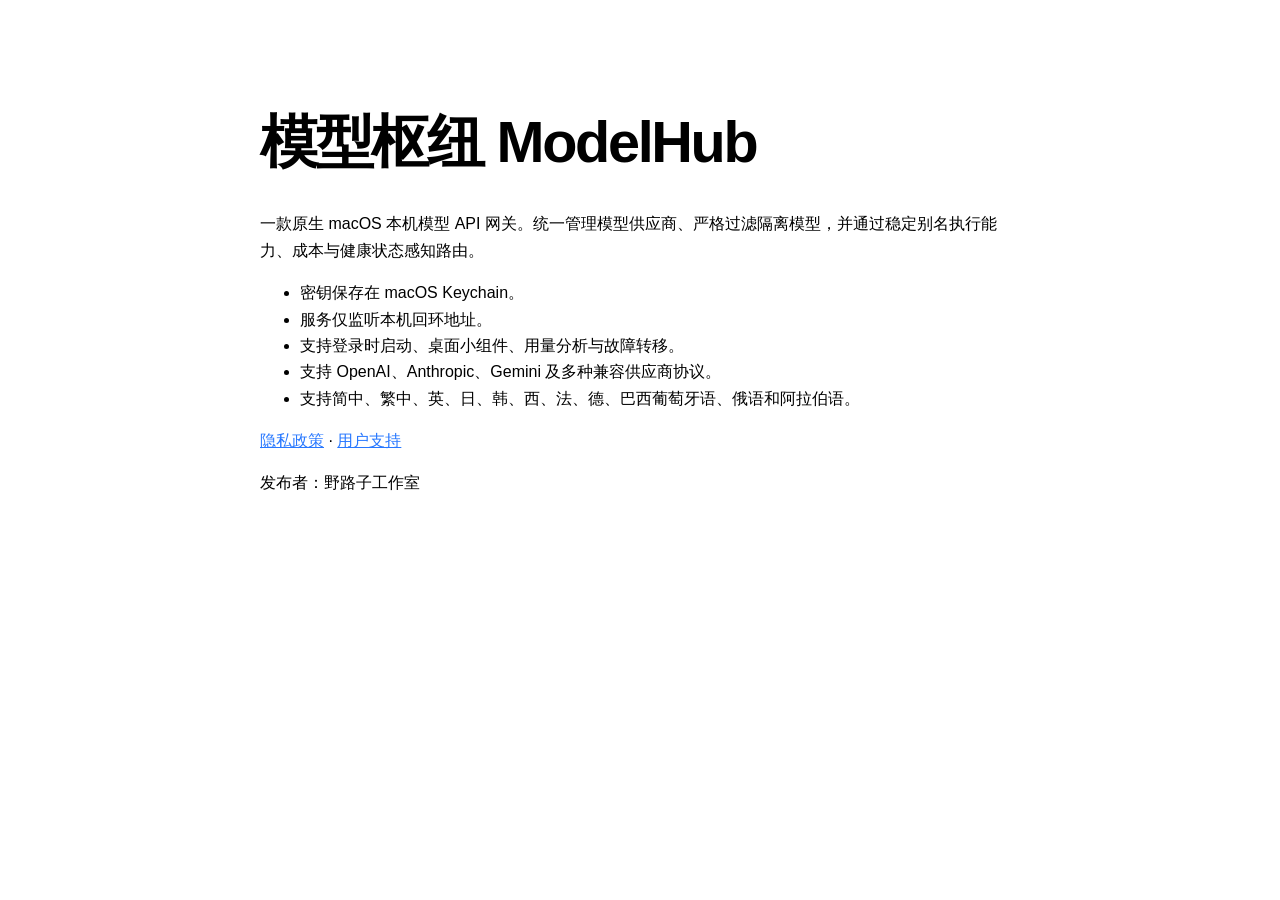
==== release/apple/modelhub/index.html @ 3471946b "feat: publish ModelHub 1.9 multilingual source Creates a clean Apache-2.0 public baseline with 11-la" ====
<!doctype html>
<html lang="zh-CN">
<head>
  <meta charset="utf-8">
  <meta name="viewport" content="width=device-width, initial-scale=1">
  <title>模型枢纽 ModelHub</title>
  <meta name="description" content="在 Mac 上统一管理模型供应商、可用模型与本机路由。">
  <link rel="stylesheet" href="style.css">
</head>
<body>
  <main>
    <h1>模型枢纽 ModelHub</h1>
    <p>一款原生 macOS 本机模型 API 网关。统一管理模型供应商、严格过滤隔离模型，并通过稳定别名执行能力、成本与健康状态感知路由。</p>
    <ul>
      <li>密钥保存在 macOS Keychain。</li>
      <li>服务仅监听本机回环地址。</li>
      <li>支持登录时启动、桌面小组件、用量分析与故障转移。</li>
      <li>支持 OpenAI、Anthropic、Gemini 及多种兼容供应商协议。</li>
      <li>支持简中、繁中、英、日、韩、西、法、德、巴西葡萄牙语、俄语和阿拉伯语。</li>
    </ul>
    <p><a href="privacy.html">隐私政策</a> · <a href="support.html">用户支持</a></p>
    <p>发布者：野路子工作室</p>
  </main>
</body>
</html>
---- release/apple/modelhub/style.css ----
:root {
  color-scheme: light dark;
  font-family: -apple-system, BlinkMacSystemFont, "SF Pro Text", "PingFang SC", sans-serif;
  line-height: 1.65;
  background: Canvas;
  color: CanvasText;
}

body {
  margin: 0;
}

main {
  width: min(760px, calc(100% - 40px));
  margin: 0 auto;
  padding: 72px 0 96px;
}

h1 {
  font-size: clamp(2rem, 7vw, 3.6rem);
  line-height: 1.08;
  letter-spacing: -0.04em;
}

h2 {
  margin-top: 2.2rem;
}

a {
  color: #2878ff;
}

code {
  padding: 0.12em 0.35em;
  border-radius: 0.35em;
  background: color-mix(in srgb, CanvasText 8%, Canvas);
}
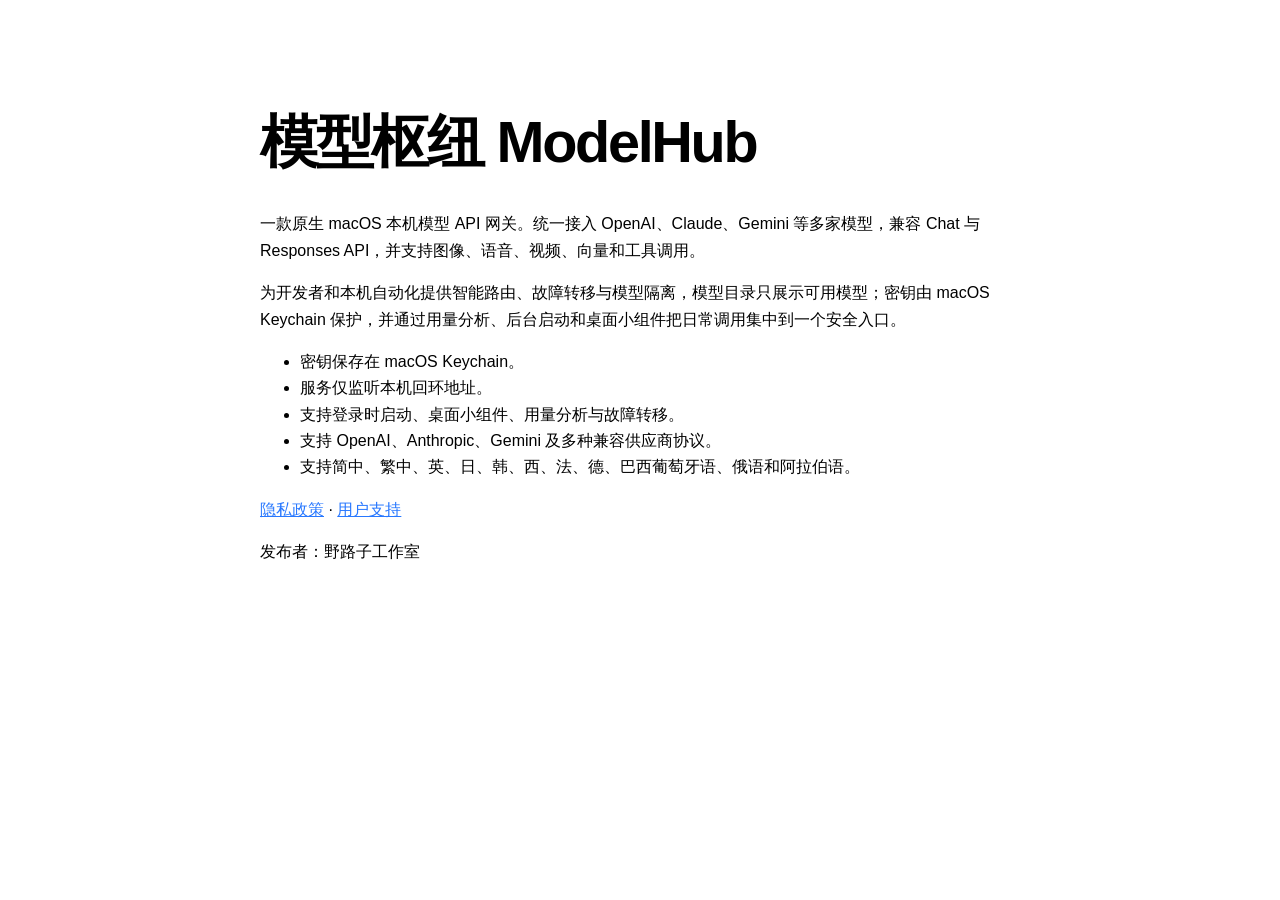
==== commit d0e94d4f: "docs: enrich App Store promotional copy" ====
--- a/release/apple/modelhub/index.html
+++ b/release/apple/modelhub/index.html
@@ -4,13 +4,14 @@
   <meta charset="utf-8">
   <meta name="viewport" content="width=device-width, initial-scale=1">
   <title>模型枢纽 ModelHub</title>
-  <meta name="description" content="在 Mac 上统一管理模型供应商、可用模型与本机路由。">
+  <meta name="description" content="在 Mac 上统一接入多家模型，提供统一 API、媒体能力、智能路由、模型隔离、本机密钥保护、用量分析、后台启动和桌面小组件。">
   <link rel="stylesheet" href="style.css">
 </head>
 <body>
   <main>
     <h1>模型枢纽 ModelHub</h1>
-    <p>一款原生 macOS 本机模型 API 网关。统一管理模型供应商、严格过滤隔离模型，并通过稳定别名执行能力、成本与健康状态感知路由。</p>
+    <p>一款原生 macOS 本机模型 API 网关。统一接入 OpenAI、Claude、Gemini 等多家模型，兼容 Chat 与 Responses API，并支持图像、语音、视频、向量和工具调用。</p>
+    <p>为开发者和本机自动化提供智能路由、故障转移与模型隔离，模型目录只展示可用模型；密钥由 macOS Keychain 保护，并通过用量分析、后台启动和桌面小组件把日常调用集中到一个安全入口。</p>
     <ul>
       <li>密钥保存在 macOS Keychain。</li>
       <li>服务仅监听本机回环地址。</li>
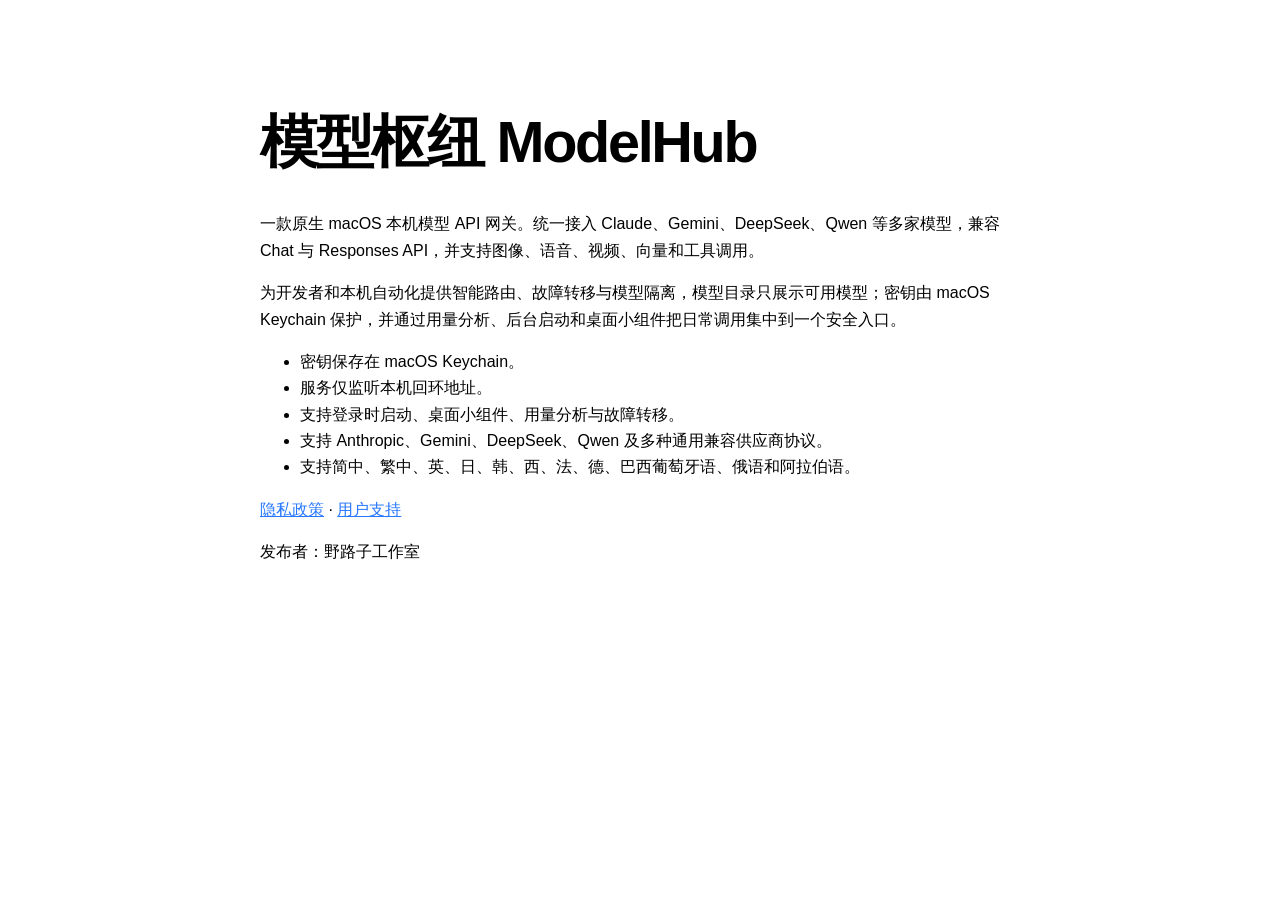
==== commit 99afcbdc: "feat: remove direct provider integrations and ship build 23" ====
--- a/release/apple/modelhub/index.html
+++ b/release/apple/modelhub/index.html
@@ -10,13 +10,13 @@
 <body>
   <main>
     <h1>模型枢纽 ModelHub</h1>
-    <p>一款原生 macOS 本机模型 API 网关。统一接入 OpenAI、Claude、Gemini 等多家模型，兼容 Chat 与 Responses API，并支持图像、语音、视频、向量和工具调用。</p>
+    <p>一款原生 macOS 本机模型 API 网关。统一接入 Claude、Gemini、DeepSeek、Qwen 等多家模型，兼容 Chat 与 Responses API，并支持图像、语音、视频、向量和工具调用。</p>
     <p>为开发者和本机自动化提供智能路由、故障转移与模型隔离，模型目录只展示可用模型；密钥由 macOS Keychain 保护，并通过用量分析、后台启动和桌面小组件把日常调用集中到一个安全入口。</p>
     <ul>
       <li>密钥保存在 macOS Keychain。</li>
       <li>服务仅监听本机回环地址。</li>
       <li>支持登录时启动、桌面小组件、用量分析与故障转移。</li>
-      <li>支持 OpenAI、Anthropic、Gemini 及多种兼容供应商协议。</li>
+      <li>支持 Anthropic、Gemini、DeepSeek、Qwen 及多种通用兼容供应商协议。</li>
       <li>支持简中、繁中、英、日、韩、西、法、德、巴西葡萄牙语、俄语和阿拉伯语。</li>
     </ul>
     <p><a href="privacy.html">隐私政策</a> · <a href="support.html">用户支持</a></p>
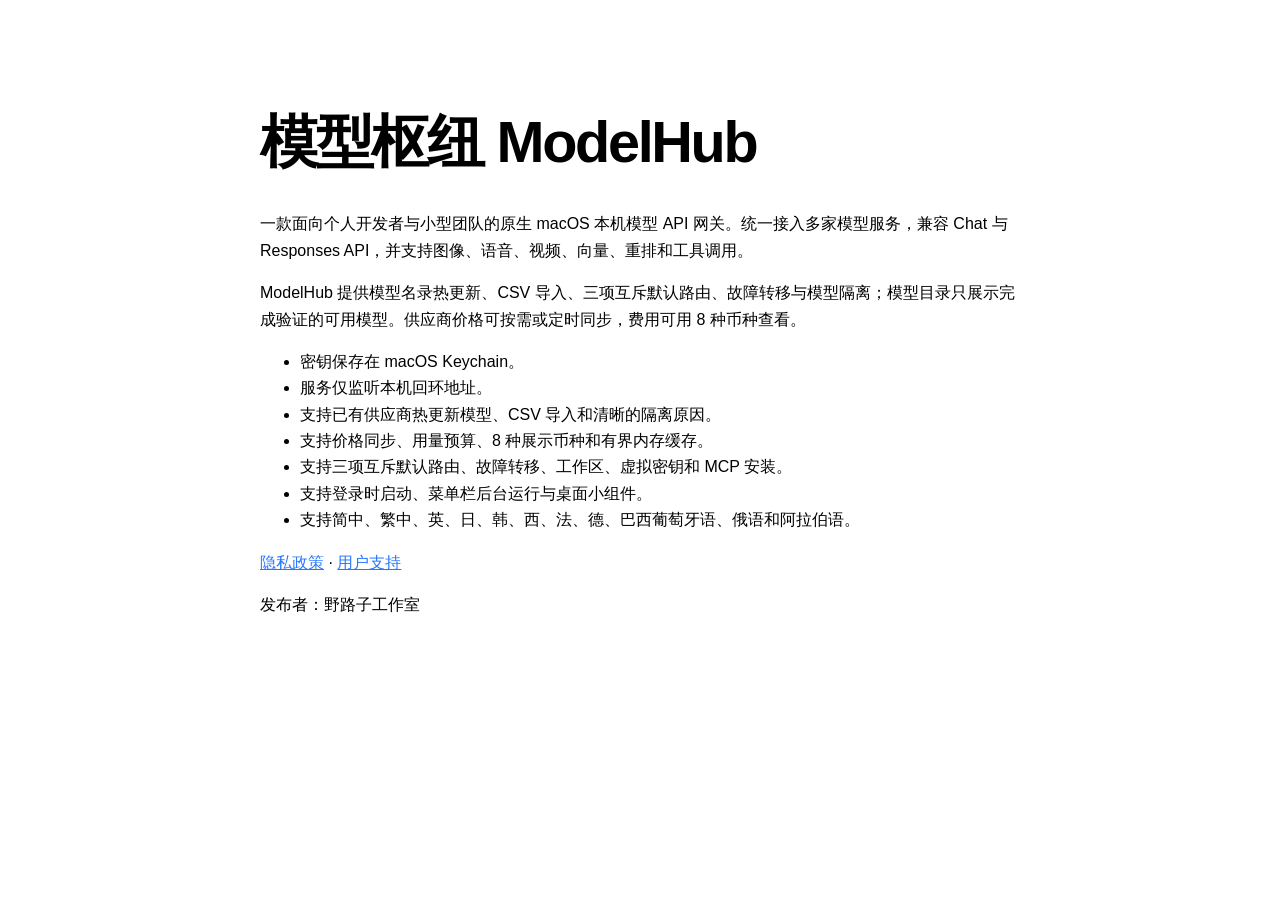
==== commit 00b96a03: "feat: ship ModelHub 1.9.1 build 33" ====
--- a/release/apple/modelhub/index.html
+++ b/release/apple/modelhub/index.html
@@ -4,19 +4,21 @@
   <meta charset="utf-8">
   <meta name="viewport" content="width=device-width, initial-scale=1">
   <title>模型枢纽 ModelHub</title>
-  <meta name="description" content="在 Mac 上统一接入多家模型，提供统一 API、媒体能力、智能路由、模型隔离、本机密钥保护、用量分析、后台启动和桌面小组件。">
+  <meta name="description" content="在 Mac 上统一接入多家模型，支持名录热更新、CSV 导入、智能路由、模型隔离、价格同步、多币种费用、本机密钥保护、MCP、后台启动和桌面小组件。">
   <link rel="stylesheet" href="style.css">
 </head>
 <body>
   <main>
     <h1>模型枢纽 ModelHub</h1>
-    <p>一款原生 macOS 本机模型 API 网关。统一接入 Claude、Gemini、DeepSeek、Qwen 等多家模型，兼容 Chat 与 Responses API，并支持图像、语音、视频、向量和工具调用。</p>
-    <p>为开发者和本机自动化提供智能路由、故障转移与模型隔离，模型目录只展示可用模型；密钥由 macOS Keychain 保护，并通过用量分析、后台启动和桌面小组件把日常调用集中到一个安全入口。</p>
+    <p>一款面向个人开发者与小型团队的原生 macOS 本机模型 API 网关。统一接入多家模型服务，兼容 Chat 与 Responses API，并支持图像、语音、视频、向量、重排和工具调用。</p>
+    <p>ModelHub 提供模型名录热更新、CSV 导入、三项互斥默认路由、故障转移与模型隔离；模型目录只展示完成验证的可用模型。供应商价格可按需或定时同步，费用可用 8 种币种查看。</p>
     <ul>
       <li>密钥保存在 macOS Keychain。</li>
       <li>服务仅监听本机回环地址。</li>
-      <li>支持登录时启动、桌面小组件、用量分析与故障转移。</li>
-      <li>支持 Anthropic、Gemini、DeepSeek、Qwen 及多种通用兼容供应商协议。</li>
+      <li>支持已有供应商热更新模型、CSV 导入和清晰的隔离原因。</li>
+      <li>支持价格同步、用量预算、8 种展示币种和有界内存缓存。</li>
+      <li>支持三项互斥默认路由、故障转移、工作区、虚拟密钥和 MCP 安装。</li>
+      <li>支持登录时启动、菜单栏后台运行与桌面小组件。</li>
       <li>支持简中、繁中、英、日、韩、西、法、德、巴西葡萄牙语、俄语和阿拉伯语。</li>
     </ul>
     <p><a href="privacy.html">隐私政策</a> · <a href="support.html">用户支持</a></p>
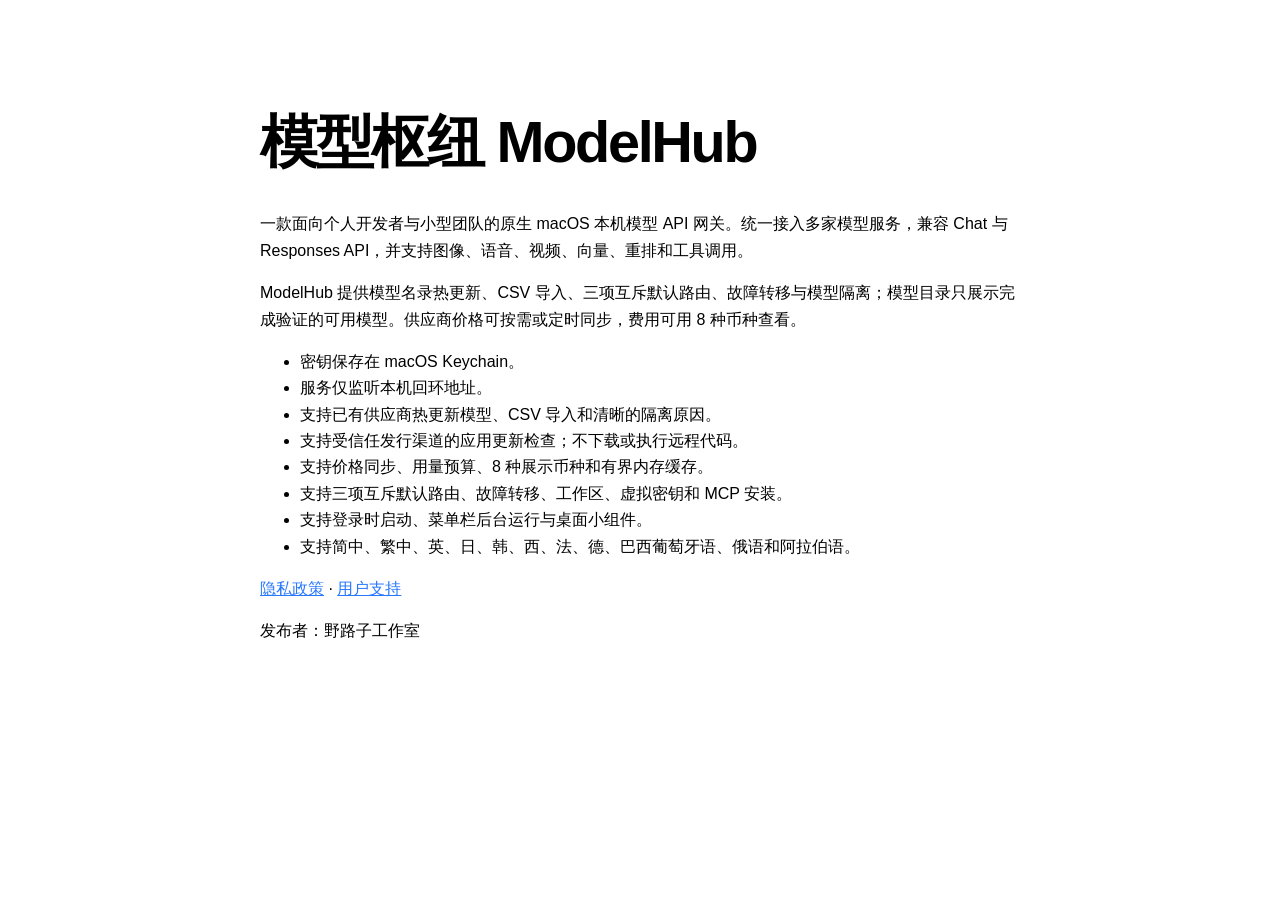
==== commit 99d0826f: "release: prepare ModelHub 1.9.5 build 66" ====
--- a/release/apple/modelhub/index.html
+++ b/release/apple/modelhub/index.html
@@ -4,7 +4,7 @@
   <meta charset="utf-8">
   <meta name="viewport" content="width=device-width, initial-scale=1">
   <title>模型枢纽 ModelHub</title>
-  <meta name="description" content="在 Mac 上统一接入多家模型，支持名录热更新、CSV 导入、智能路由、模型隔离、价格同步、多币种费用、本机密钥保护、MCP、后台启动和桌面小组件。">
+  <meta name="description" content="在 Mac 上统一接入多家模型，支持运行时名录热更新、安全应用更新检查、CSV 导入、智能路由、模型隔离、价格同步、本机密钥保护、MCP 和桌面小组件。">
   <link rel="stylesheet" href="style.css">
 </head>
 <body>
@@ -16,6 +16,7 @@
       <li>密钥保存在 macOS Keychain。</li>
       <li>服务仅监听本机回环地址。</li>
       <li>支持已有供应商热更新模型、CSV 导入和清晰的隔离原因。</li>
+      <li>支持受信任发行渠道的应用更新检查；不下载或执行远程代码。</li>
       <li>支持价格同步、用量预算、8 种展示币种和有界内存缓存。</li>
       <li>支持三项互斥默认路由、故障转移、工作区、虚拟密钥和 MCP 安装。</li>
       <li>支持登录时启动、菜单栏后台运行与桌面小组件。</li>
